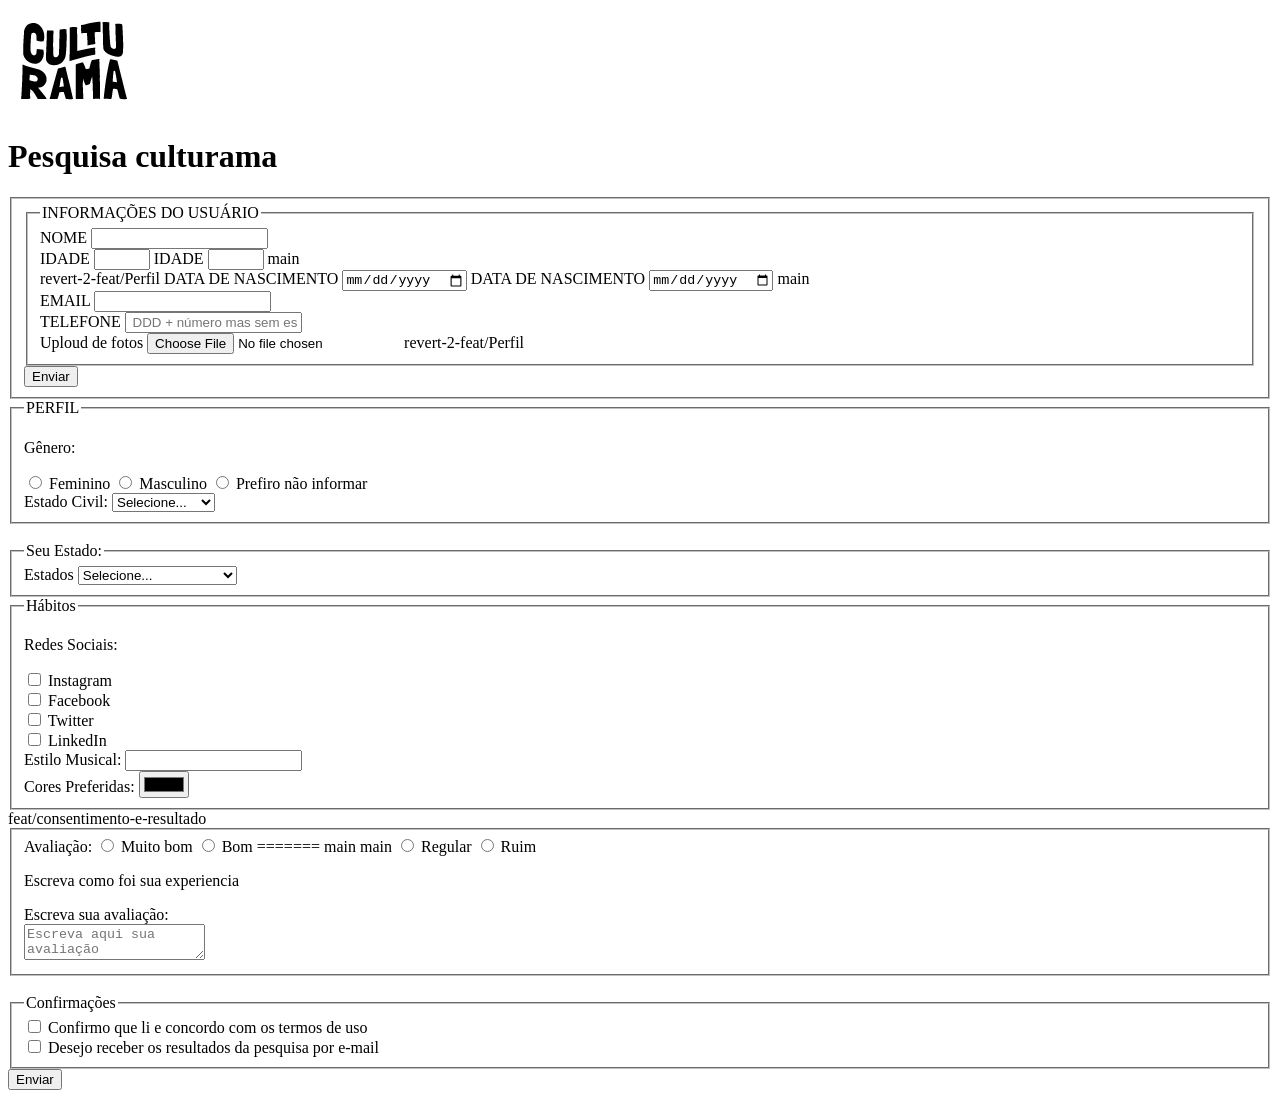
==== index.html @ 250d1142 "adicinado a logo no site" ====
<!DOCTYPE html>
<html lang="pt-br">
<head>
    <meta charset="UTF-8">
    <meta name="viewport" content="width=device-width, initial-scale=1.0">
    <title>culturama</title>
    <link rel="icon" type="image/x-icon" href="culturama-favico.png">
</head>
<body>

    <header>
        <img src="img/logo-culturama.png" alt="Logo do site culturama" >
        <h1>Pesquisa culturama</h1>
        
    </header>
    <section>

         <fieldset>
        
        <form action="" method="get"> 
        <fieldset> 

            <legend> INFORMAÇÕES DO USUÁRIO</legend>
        <form action="" method="get">
            <label for="userName">NOME</label>
            <input type="text" id="userName" name="userName" required>
    
            <!-- Campo de idade media de usuários do site  -->
<br>      
         <label for="userAge">IDADE</label>
         <input type="number"   name="userAge" required min="12" max="100">

           
         <label for="Age">IDADE</label>
         <input type="number"  id="Age" name="userAge" required min="12" max="100">
 main
         
<!-- 
           Campo de ano que os usuários nasceu -->
<br>
 revert-2-feat/Perfil
           <label for="birthDate">DATA DE NASCIMENTO</label>
           <input type="date" name="birthDate" required min="1900" max="2024">
<!-- 
           campo de email do usuário -->

           <label for="Date">DATA DE NASCIMENTO</label>
           <input type="date" id="Date"name="birthDate" required min="1900" max="2024">

           
 main
<br>
            <label for="Email">EMAIL</label>
            <input type="email" id="Email" name="userEmail" required>

            <!-- campo de telefone do usuário -->
<br>
             <label for="Phone">TELEFONE</label>
             <input type="tel" id="Phone" name="userPhoneNumber" required pattern="[0-9]{11}" placeholder=" DDD + número mas sem espaço e sem hífen">

             <!-- campo para receber arquivos "imagens" do usuário -->
<br>
              <label for="Image">Uploud de fotos</label>
              <input type="file" id="Image" accept="image/*" name="userImage">

revert-2-feat/Perfil
<br>            </fieldset> 
              <button type="submit">Enviar</button>

<br>           

</fieldset>


    <fieldset>

    <legend>PERFIL</legend>

    <p>Gênero:</p>
    <input type="radio" id="feminino" name="userGender" value="feminino">
    <label for="feminino">Feminino</label>
    
    <input type="radio" id="masculino"name="userGender" value="masculino">
    <label for="masculino" >Masculino</label>

     <input type="radio" id="notiformd"name="userGender" value="notiformd">
    <label for="notiformd">Prefiro não informar</label>
    <br>
    
    <label for="maritalStatus">Estado Civil:</label>
    <select id="maritalStatus" name="maritalStatus">
        <option value="notinfomad">Selecione...</option>
        <option value="casado">Casado</option>
        <option value="solteiro">Solteiro</option>
        <option value="divorciado">Divorciado</option>
        <option value="União estavél ">União estável</option>
    </select> 
    </fieldset>
<br>
<fieldset>  
    <legend>Seu Estado:</legend>
    <label for="states" id="states">Estados</label>
<select name="states" id="states" required>
<option value="notinfomad">Selecione...</option>
<option value="AC">AC,Acre</option>       
<option value="AL">AL,Alagoas</option>      
<option value="AP">AP,Amapá</option>      
<option value="AM">AM,Amazonas</option>      
<option value="BA">BA,Bahia</option>      
<option value="CE">CE,Ceará</option>      
<option value="DF">DF,Distrito Federal</option>       
<option value="ES">ES,Espirito Santo</option>      
<option value="GO">GO,Goiás</option>       
<option value="MA">MA,Maranhão</option>       
<option value="MS">MS,Mato GrossoDoSul</option>       
<option value="MT">MT,Mato Grosso</option>       
<option value="MG">MG,Minas Gerais</option>       
<option value="PA">PA,Pará</option>     
<option value="PB">PB,Paraíba</option>       
<option value="PR">PR,Paraná</option>       
<option value="PE">PE,Pernambuco</option>       
<option value="RJ">RJ,Rio De Janeiro</option>      
<option value="RS">RS,Rio Grande DoSul</option>       
<option value="RO">RO,Rondônia</option>       
<option value="RR">RR,Roraima</option>       
<option value="SC">SC,Santa Catarina</option>       
<option value="SP">SP,São Paulo</option>       
<option value="SE">SE,Sergipe</option>       
<option value="TO">TO,Tocantins</option>  
</select>     
</fieldset>

<fieldset>
    <legend>Hábitos</legend>
    <p>Redes Sociais:</p>
    <input type="checkbox" id="instagram"name="userInstagram" value="instagram">
    <label for="instagram">Instagram</label>
    <br>
     <input type="checkbox" id="facebook"name="userFacebook" value="facebook">
    <label for="facebook">Facebook</label>
    <br>
     <input type="checkbox"id="twitter" name="userTwitter" value="twitter">
    <label for="twitter">Twitter</label> 
    <br>
     <input type="checkbox" id="linkedin"name="userLinkedIn" value="linkedin">
    <label for="linkedin">LinkedIn</label>
    <br>
    <label for="musicStyle" >Estilo Musical:</label>
    <input list="styletypes" type="text" id="musicStyle" name="UserMusicStyle">
    <datalist id="styletypes">
        <option value="Rock">
        <option value="Pop">
        <option value="Sertanejo">
        <option value="Funk">
        <option value="Pagode">
        <option value="Forró">
        <option value="MPB">
    </datalist>
            <br>
            <label for="FavoriteColors">Cores Preferidas:</label>
            <input type="color" id="FavoriteColors" name="UserFavoriteColors" >
</fieldset> feat/consentimento-e-resultado
<fieldset>
    <label for="comments" name="userComments" value="comments">Avaliação:</label>
    <input type="radio" id="comments" name="userComments" value="muito_bom">

    <label for="comments">Muito bom</label>
    <input type="radio" id="commentsBom" name="userComments" value="bom">
    <label for="commentsBom">Bom</label>
=======
main
 main

    <input type="radio" id="commentsRegular" name="userComments" value="regular">
    <label for="commentsRegular">Regular</label>

    <input type="radio" id="commentsRuim" name="userComments" value="ruim">
    <label for="commentsRuim">Ruim</label>
    <br> 
        <p>Escreva como foi sua experiencia</legend></p> 
    <label for="commentsText">Escreva sua avaliação:</label>
    <br>
    <textarea id="commentsText" name="userCommentsText"placeholder="Escreva aqui sua avaliação"></textarea>
</fieldset>
<br>
<fieldset>
    <legend>Confirmações</legend>
    <input type="checkbox" id="confirmTerm" name="userLGPD" value="accepted" required>
    <label for="confirmTerm">Confirmo que li e concordo com os termos de uso</label>
    <br>
    <input type="checkbox" id="Getresult" name="UserGetresult" value="accepted">
    <label for="Getresult">Desejo receber os resultados da pesquisa por e-mail</label>
</fieldset>
<button type="submit">Enviar</button>
        </form>
       
    </section>
</body>
</html>
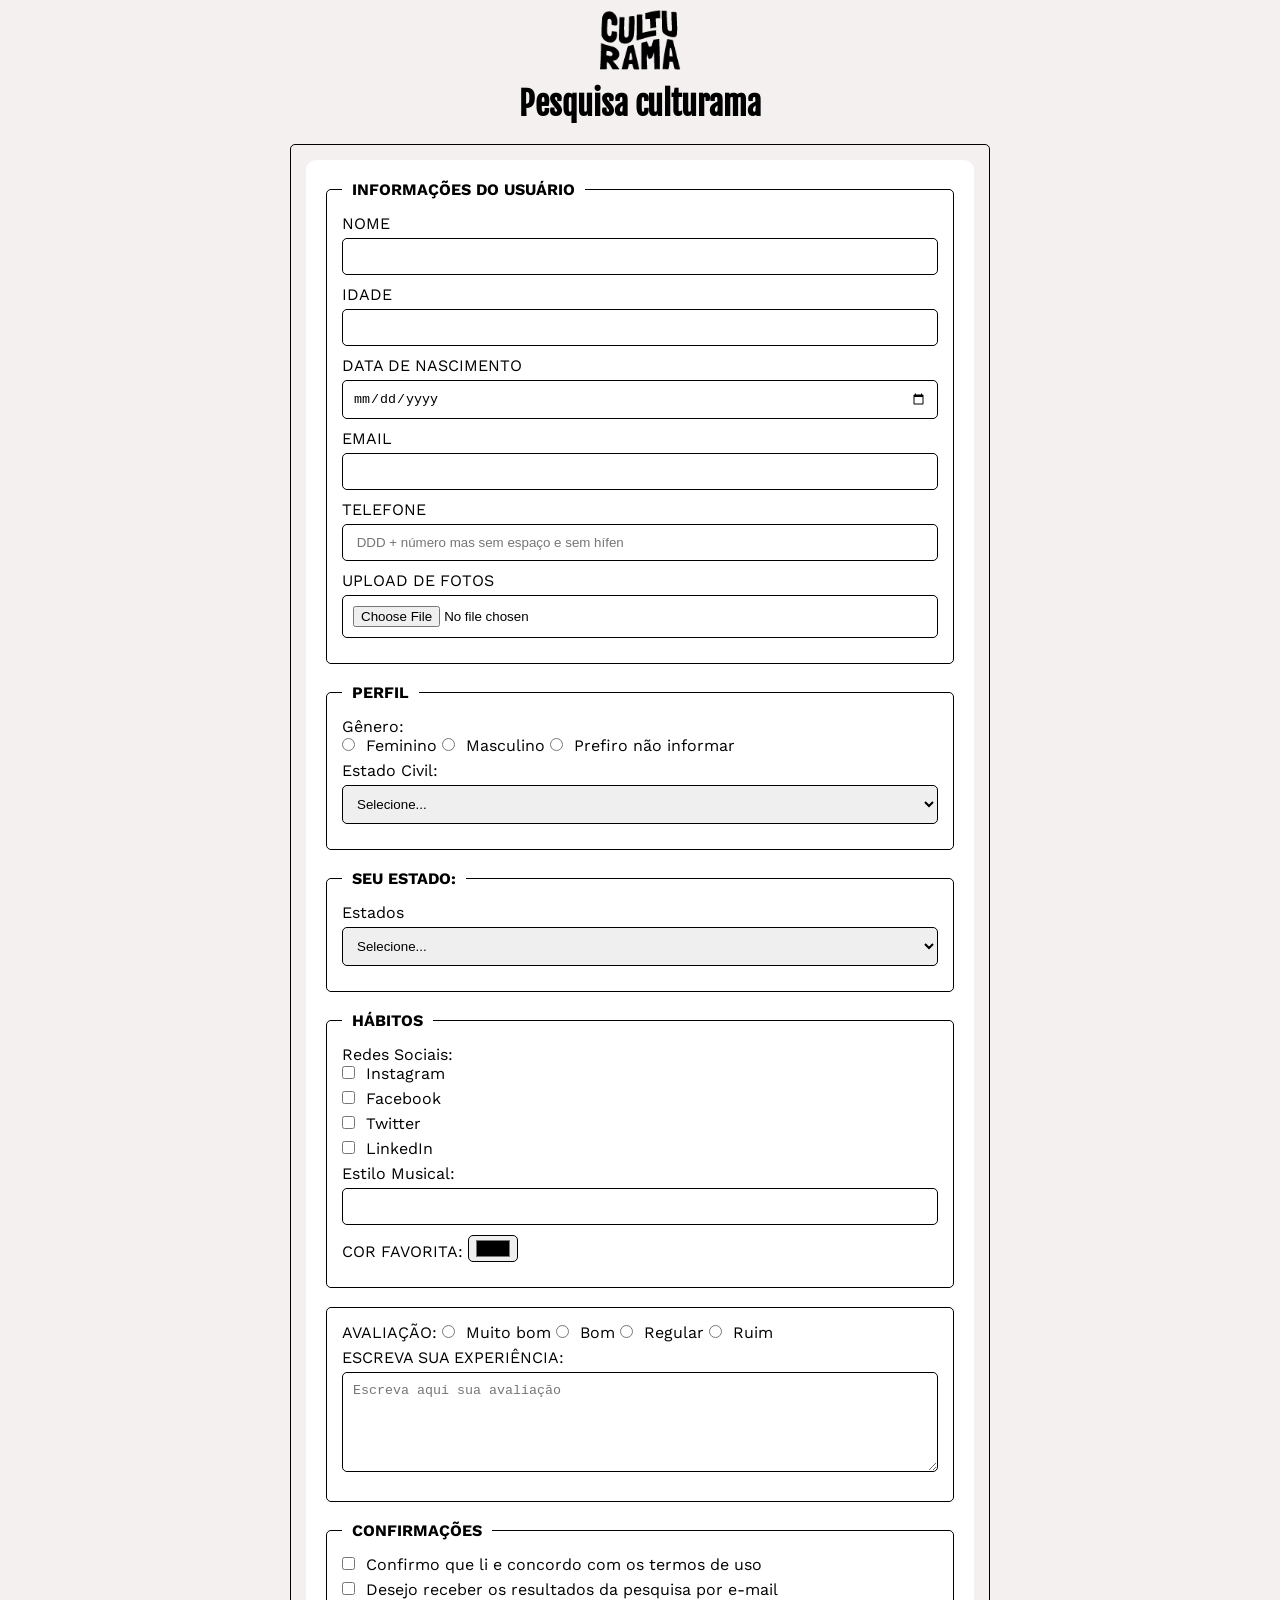
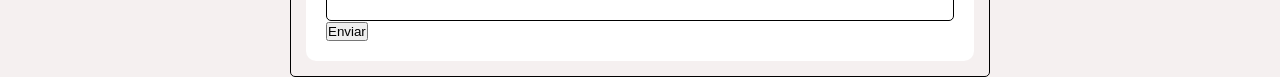
==== commit 3de063b5: "atualizando css" ====
--- a/index.html
+++ b/index.html
@@ -4,10 +4,15 @@
     <meta charset="UTF-8">
     <meta name="viewport" content="width=device-width, initial-scale=1.0">
     <title>culturama</title>
+    <link rel="stylesheet" href="css/style.css">
     <link rel="icon" type="image/x-icon" href="culturama-favico.png">
+    <link rel="preconnect" href="https://fonts.googleapis.com">
+    <link rel="preconnect" href="https://fonts.gstatic.com" crossorigin>
+    <link href="https://fonts.googleapis.com/css2?family=Fjalla+One&family=Work+Sans&display=swap" rel="stylesheet">
 </head>
 <body>
 
+<main>
     <header>
         <img src="img/logo-culturama.png" alt="Logo do site culturama" >
         <h1>Pesquisa culturama</h1>
@@ -21,7 +26,6 @@
         <fieldset> 
 
             <legend> INFORMAÇÕES DO USUÁRIO</legend>
-        <form action="" method="get">
             <label for="userName">NOME</label>
             <input type="text" id="userName" name="userName" required>
     
@@ -30,25 +34,11 @@
          <label for="userAge">IDADE</label>
          <input type="number"   name="userAge" required min="12" max="100">
 
-           
-         <label for="Age">IDADE</label>
-         <input type="number"  id="Age" name="userAge" required min="12" max="100">
- main
-         
-<!-- 
-           Campo de ano que os usuários nasceu -->
 <br>
- revert-2-feat/Perfil
            <label for="birthDate">DATA DE NASCIMENTO</label>
            <input type="date" name="birthDate" required min="1900" max="2024">
-<!-- 
-           campo de email do usuário -->
 
-           <label for="Date">DATA DE NASCIMENTO</label>
-           <input type="date" id="Date"name="birthDate" required min="1900" max="2024">
-
-           
- main
+ 
 <br>
             <label for="Email">EMAIL</label>
             <input type="email" id="Email" name="userEmail" required>
@@ -60,18 +50,10 @@
 
              <!-- campo para receber arquivos "imagens" do usuário -->
 <br>
-              <label for="Image">Uploud de fotos</label>
+              <label for="Image">UPLOAD DE FOTOS</label>
               <input type="file" id="Image" accept="image/*" name="userImage">
-
-revert-2-feat/Perfil
-<br>            </fieldset> 
-              <button type="submit">Enviar</button>
-
+       </fieldset> 
 <br>           
-
-</fieldset>
-
-
     <fieldset>
 
     <legend>PERFIL</legend>
@@ -98,7 +80,7 @@
     </fieldset>
 <br>
 <fieldset>  
-    <legend>Seu Estado:</legend>
+    <legend>SEU ESTADO:</legend>
     <label for="states" id="states">Estados</label>
 <select name="states" id="states" required>
 <option value="notinfomad">Selecione...</option>
@@ -129,9 +111,9 @@
 <option value="TO">TO,Tocantins</option>  
 </select>     
 </fieldset>
-
+<br>
 <fieldset>
-    <legend>Hábitos</legend>
+    <legend>HÁBITOS</legend>
     <p>Redes Sociais:</p>
     <input type="checkbox" id="instagram"name="userInstagram" value="instagram">
     <label for="instagram">Instagram</label>
@@ -157,19 +139,17 @@
         <option value="MPB">
     </datalist>
             <br>
-            <label for="FavoriteColors">Cores Preferidas:</label>
+            <label for="FavoriteColors">COR FAVORITA:</label>
             <input type="color" id="FavoriteColors" name="UserFavoriteColors" >
-</fieldset> feat/consentimento-e-resultado
+</fieldset> 
+<br>
 <fieldset>
-    <label for="comments" name="userComments" value="comments">Avaliação:</label>
+    <label for="comments" name="userComments" value="comments">AVALIAÇÃO:</label>
     <input type="radio" id="comments" name="userComments" value="muito_bom">
 
     <label for="comments">Muito bom</label>
     <input type="radio" id="commentsBom" name="userComments" value="bom">
     <label for="commentsBom">Bom</label>
-=======
-main
- main
 
     <input type="radio" id="commentsRegular" name="userComments" value="regular">
     <label for="commentsRegular">Regular</label>
@@ -177,14 +157,14 @@
     <input type="radio" id="commentsRuim" name="userComments" value="ruim">
     <label for="commentsRuim">Ruim</label>
     <br> 
-        <p>Escreva como foi sua experiencia</legend></p> 
-    <label for="commentsText">Escreva sua avaliação:</label>
+       
+    <label for="commentsText">ESCREVA SUA EXPERIÊNCIA:</label>
     <br>
     <textarea id="commentsText" name="userCommentsText"placeholder="Escreva aqui sua avaliação"></textarea>
 </fieldset>
 <br>
 <fieldset>
-    <legend>Confirmações</legend>
+    <legend>CONFIRMAÇÕES</legend>
     <input type="checkbox" id="confirmTerm" name="userLGPD" value="accepted" required>
     <label for="confirmTerm">Confirmo que li e concordo com os termos de uso</label>
     <br>
@@ -192,8 +172,10 @@
     <label for="Getresult">Desejo receber os resultados da pesquisa por e-mail</label>
 </fieldset>
 <button type="submit">Enviar</button>
-        </form>
-       
+</form>
+
     </section>
+</main>
+
 </body>
 </html>
--- a/css/style.css
+++ b/css/style.css
@@ -0,0 +1,63 @@
+* {
+    
+    margin: 0;
+    padding: 0;
+    box-sizing: border-box;
+} 
+
+body{
+    background-color: #f5f0f0;
+    font-family:"Work Sans", sans-serif;
+}
+main{
+    width: 100%;
+    max-width: 700px;
+    margin: 0 auto;
+}
+header{
+    text-align: center;
+    margin-bottom: 20px;
+}
+img{
+    width: 100px;
+}
+h1 {
+    font-family: "Fjalla One", sans-serif;
+}
+form{
+    background-color: #ffffff;
+    padding: 20px;
+    border-radius: 10px;
+}
+fieldset{
+    padding:15px;
+    border: 1px solid #000000;
+    border-radius: 5px;
+}
+legend{
+    font-weight: bold;
+    padding: 0 10px;
+}
+label{
+    display: inline-block;
+    margin-bottom:5px;
+}
+input,select, textarea{
+    width: 100%;
+    padding: 10px;
+    margin-bottom: 10px;
+    border: 1px solid #000000;
+    border-radius: 5px;
+}
+textarea{
+    min-height: 100px;
+}
+input[type="radio"], input[type="checkbox"]{
+    width: auto;
+    margin-right: 6px;
+}
+input[type="color"]{
+    width: 50px;
+    padding: 0 5px;
+  
+}
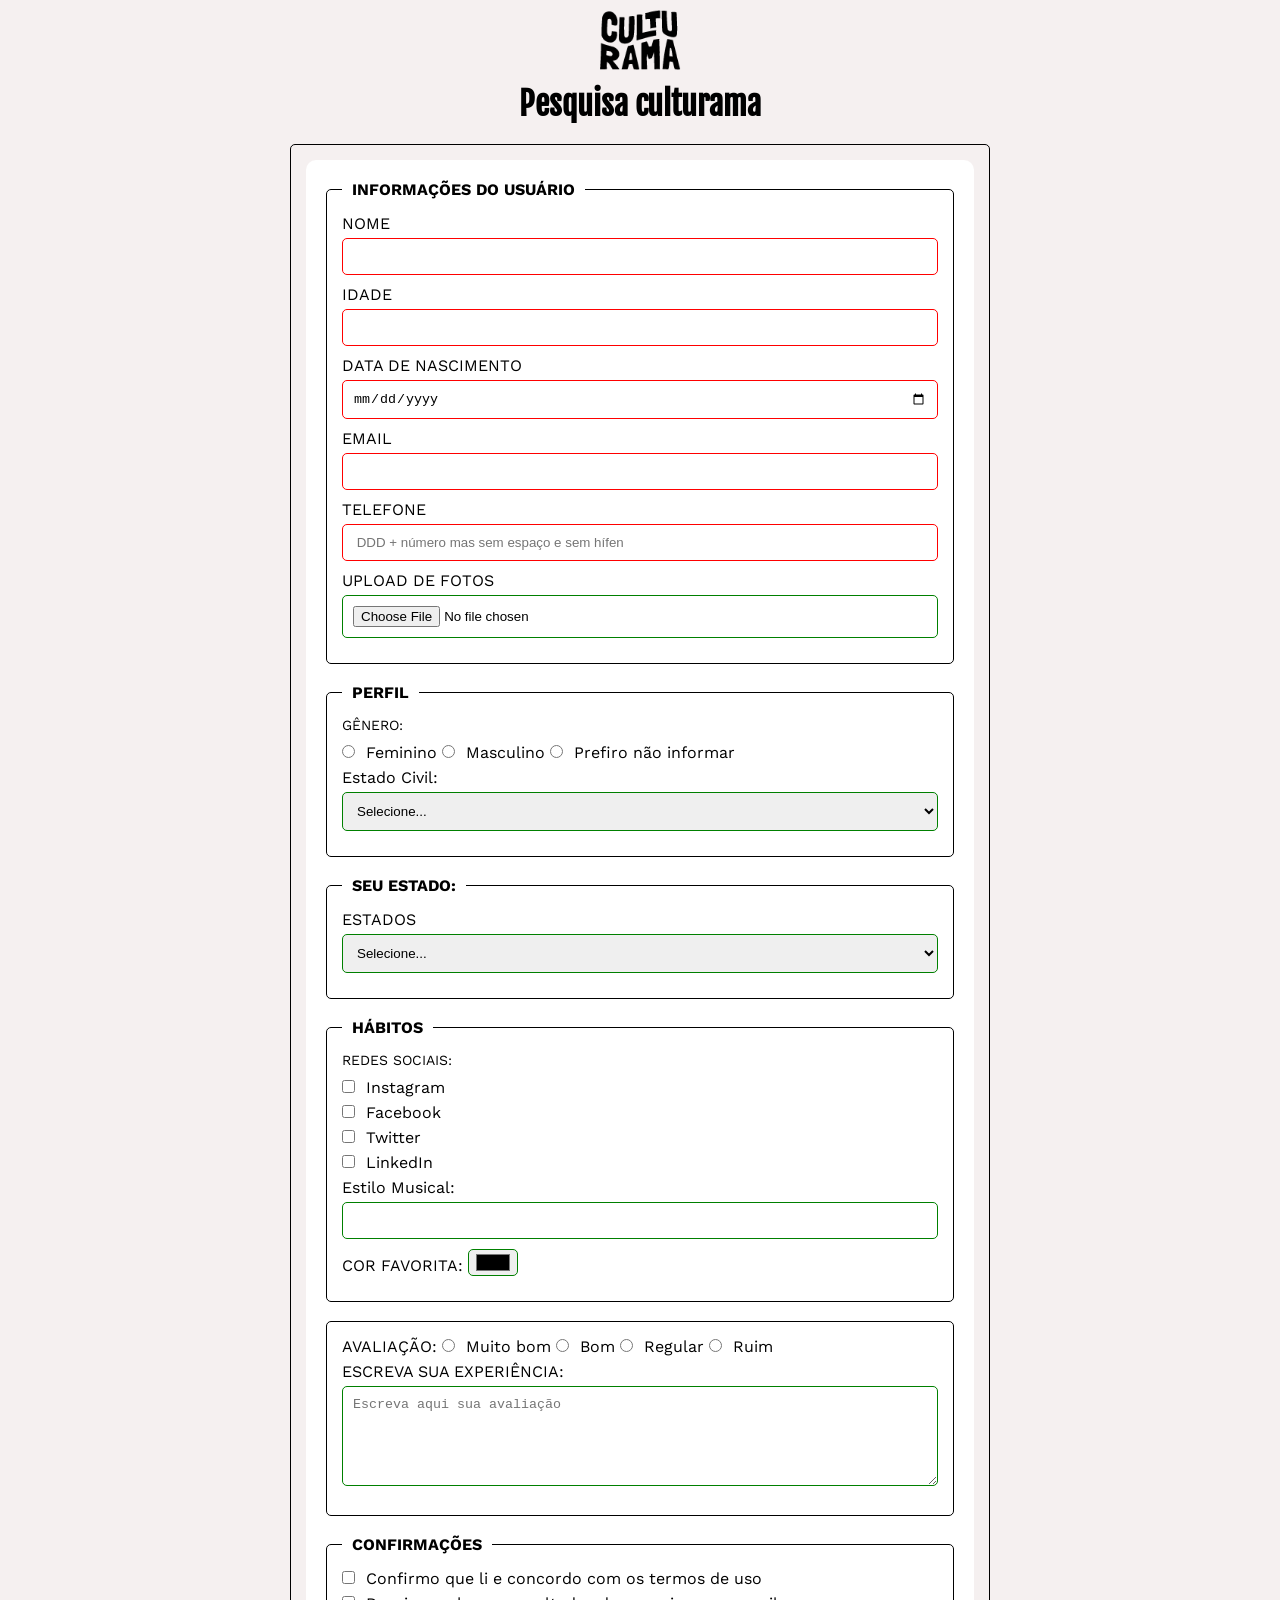
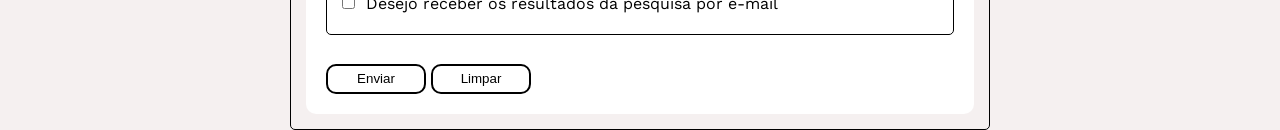
==== commit 2221c02d: "atualizados os estilos de botoes e caixa de conversa" ====
--- a/index.html
+++ b/index.html
@@ -38,7 +38,6 @@
            <label for="birthDate">DATA DE NASCIMENTO</label>
            <input type="date" name="birthDate" required min="1900" max="2024">
 
- 
 <br>
             <label for="Email">EMAIL</label>
             <input type="email" id="Email" name="userEmail" required>
@@ -58,7 +57,7 @@
 
     <legend>PERFIL</legend>
 
-    <p>Gênero:</p>
+    <p>GÊNERO:</p>
     <input type="radio" id="feminino" name="userGender" value="feminino">
     <label for="feminino">Feminino</label>
     
@@ -81,7 +80,7 @@
 <br>
 <fieldset>  
     <legend>SEU ESTADO:</legend>
-    <label for="states" id="states">Estados</label>
+    <label for="states" id="states">ESTADOS</label>
 <select name="states" id="states" required>
 <option value="notinfomad">Selecione...</option>
 <option value="AC">AC,Acre</option>       
@@ -114,7 +113,7 @@
 <br>
 <fieldset>
     <legend>HÁBITOS</legend>
-    <p>Redes Sociais:</p>
+    <p> REDES SOCIAIS:</p>
     <input type="checkbox" id="instagram"name="userInstagram" value="instagram">
     <label for="instagram">Instagram</label>
     <br>
@@ -171,7 +170,8 @@
     <input type="checkbox" id="Getresult" name="UserGetresult" value="accepted">
     <label for="Getresult">Desejo receber os resultados da pesquisa por e-mail</label>
 </fieldset>
-<button type="submit">Enviar</button>
+<br>
+<button type="submit">Enviar</button> <button type="reset">Limpar</button>
 </form>
 
     </section>
--- a/css/style.css
+++ b/css/style.css
@@ -29,6 +29,22 @@
     padding: 20px;
     border-radius: 10px;
 }
+button{ 
+    width:100px;
+    height: 30px;
+    margin-top: 10px;
+    background-color: #ffffff;
+    border: 2px solid #000000;
+    border-radius: 10px;
+    cursor:pointer;
+}
+button[type="submit"]:hover{
+    background-color: #5515de;
+    color: #ffffff;
+}
+button[type="reset"]:hover{
+    background-color: #f2230c;
+    color: #ffffff;  }
 fieldset{
     padding:15px;
     border: 1px solid #000000;
@@ -60,4 +76,14 @@
     width: 50px;
     padding: 0 5px;
   
-}+} 
+input:invalid, select:invalid, textarea:invalid{
+    border-color: red;
+}
+input:valid, select:valid, textarea:valid{
+    border-color: green;  
+} 
+p{
+    margin-bottom: 10px;
+    font-size: 14px;
+}
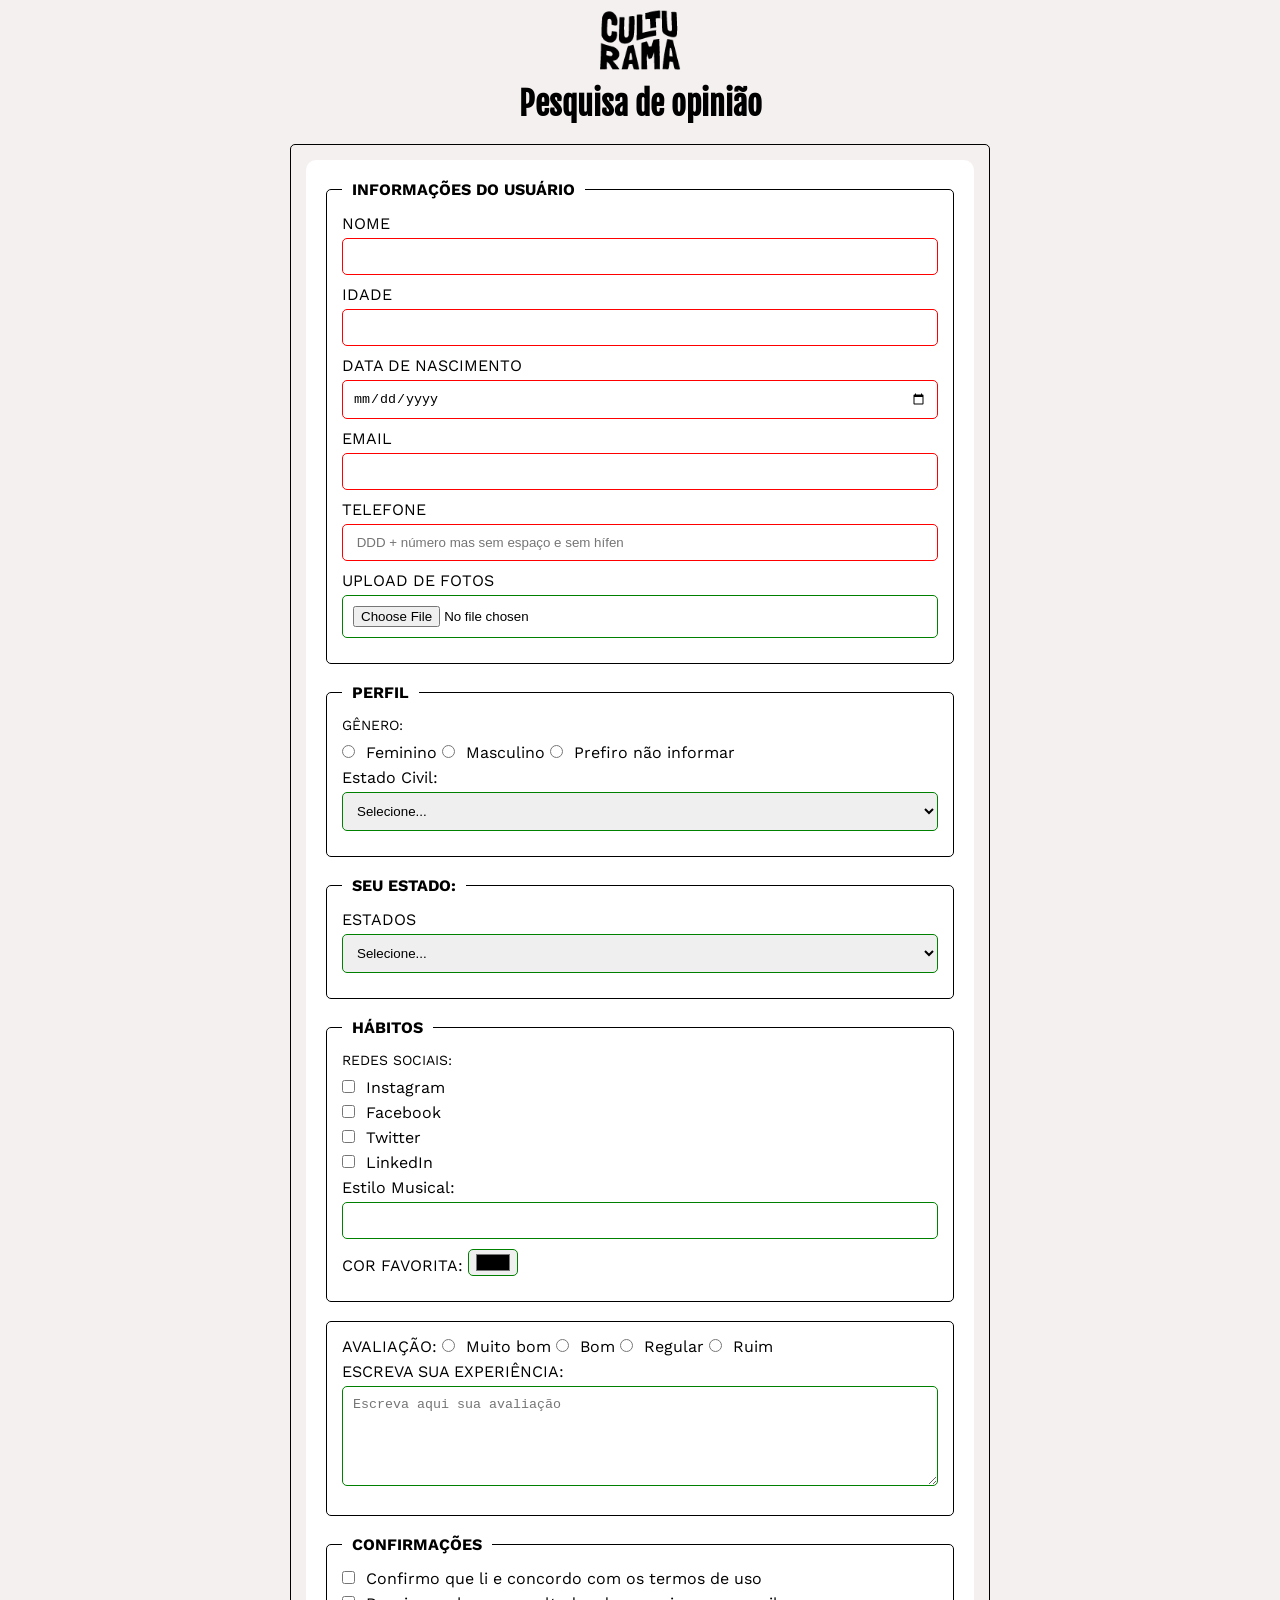
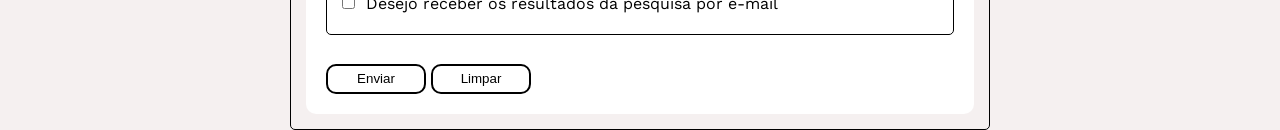
==== commit af35d591: "feito a pagina de sucesso" ====
--- a/index.html
+++ b/index.html
@@ -15,14 +15,14 @@
 <main>
     <header>
         <img src="img/logo-culturama.png" alt="Logo do site culturama" >
-        <h1>Pesquisa culturama</h1>
+        <h1>Pesquisa de opinião</h1>
         
     </header>
     <section>
 
          <fieldset>
         
-        <form action="" method="get"> 
+        <form action="sucesso.html" method="get"> 
         <fieldset> 
 
             <legend> INFORMAÇÕES DO USUÁRIO</legend>
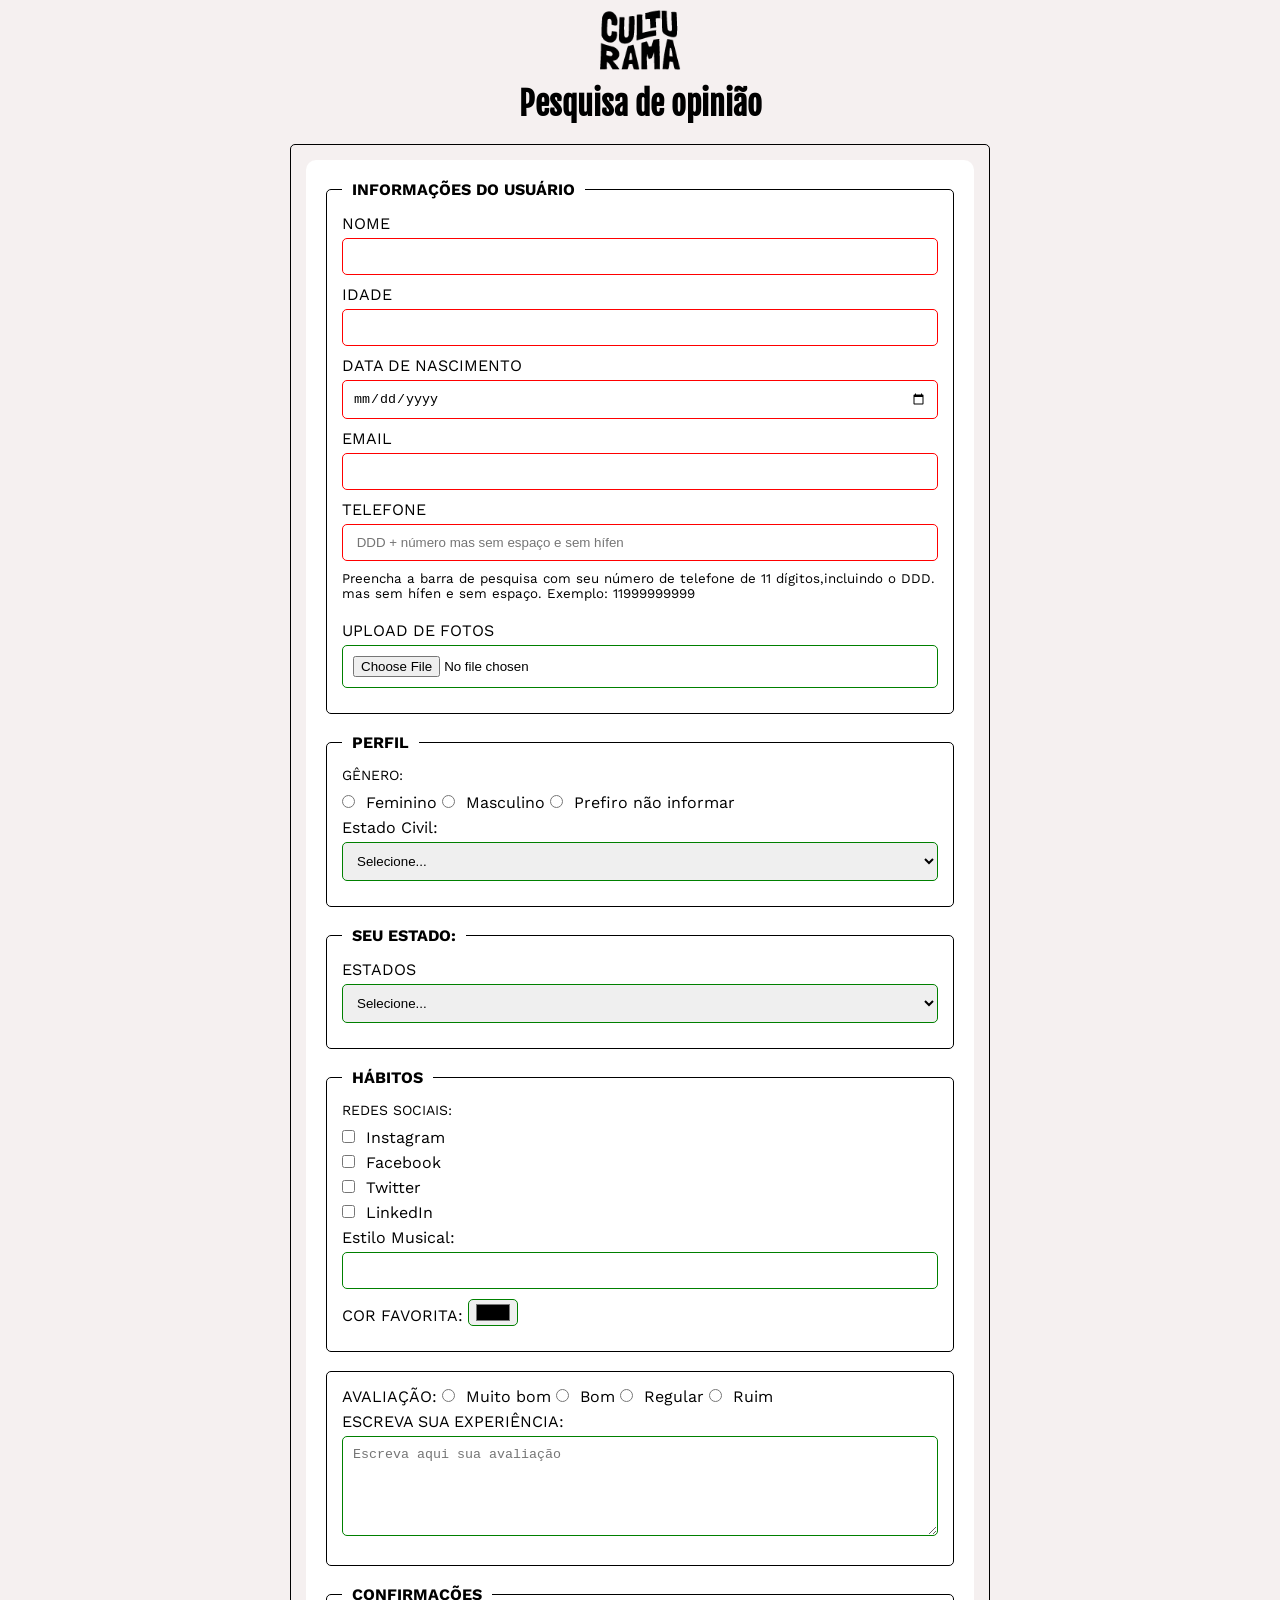
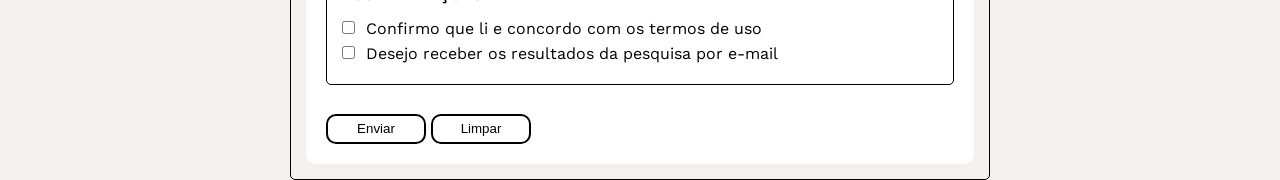
==== commit 21226cbc: "adicionado descricao para o numero de telefone" ====
--- a/index.html
+++ b/index.html
@@ -31,25 +31,29 @@
     
             <!-- Campo de idade media de usuários do site  -->
 <br>      
-         <label for="userAge">IDADE</label>
-         <input type="number"   name="userAge" required min="12" max="100">
+         <label for="userAge" alt="IDADE">IDADE</label>
+         <input type="number"   id="userAge" name="userAge" required min="12" max="100">
 
 <br>
-           <label for="birthDate">DATA DE NASCIMENTO</label>
-           <input type="date" name="birthDate" required min="1900" max="2024">
+           <label for="birthDate" alt="DATA DE NASCIMENTO">DATA DE NASCIMENTO</label>
+           <input type="date" id="birthDate" name="birthDate" required min="1900" max="2024">
 
 <br>
-            <label for="Email">EMAIL</label>
+            <label for="Email" alt="EMAIL">EMAIL</label>
             <input type="email" id="Email" name="userEmail" required>
 
             <!-- campo de telefone do usuário -->
 <br>
-             <label for="Phone">TELEFONE</label>
-             <input type="tel" id="Phone" name="userPhoneNumber" required pattern="[0-9]{11}" placeholder=" DDD + número mas sem espaço e sem hífen">
+             <label for="Phone" alt="TELEFONE">TELEFONE</label>
+             <input type="tel" id="Phone" name="userPhoneNumber" required pattern="[0-9]{11}" placeholder=" DDD + número mas sem espaço e sem hífen" aria-describedby="Phonehelp">
+             <small id="Phonehelp">Preencha a barra de pesquisa com seu número de telefone de 11 dígitos,incluindo o DDD. 
+             mas sem hífen e sem espaço. Exemplo: 11999999999</small>
+
+             </small>
 
              <!-- campo para receber arquivos "imagens" do usuário -->
 <br>
-              <label for="Image">UPLOAD DE FOTOS</label>
+              <label for="Image" alt="UPLOAD DE FOTOS">UPLOAD DE FOTOS</label>
               <input type="file" id="Image" accept="image/*" name="userImage">
        </fieldset> 
 <br>           
@@ -171,7 +175,7 @@
     <label for="Getresult">Desejo receber os resultados da pesquisa por e-mail</label>
 </fieldset>
 <br>
-<button type="submit">Enviar</button> <button type="reset">Limpar</button>
+<button aria-label="Enviar" type="submit" alt="Enviar">Enviar</button> <button aria-label="Limpar" type="reset" alt="Limpar">Limpar</button>
 </form>
 
     </section>
--- a/css/style.css
+++ b/css/style.css
@@ -54,6 +54,13 @@
     font-weight: bold;
     padding: 0 10px;
 }
+input[tel]{
+    margin-bottom: 0;
+}
+small{ 
+    display:inline-block;
+    margin-bottom:20px;
+}
 label{
     display: inline-block;
     margin-bottom:5px;
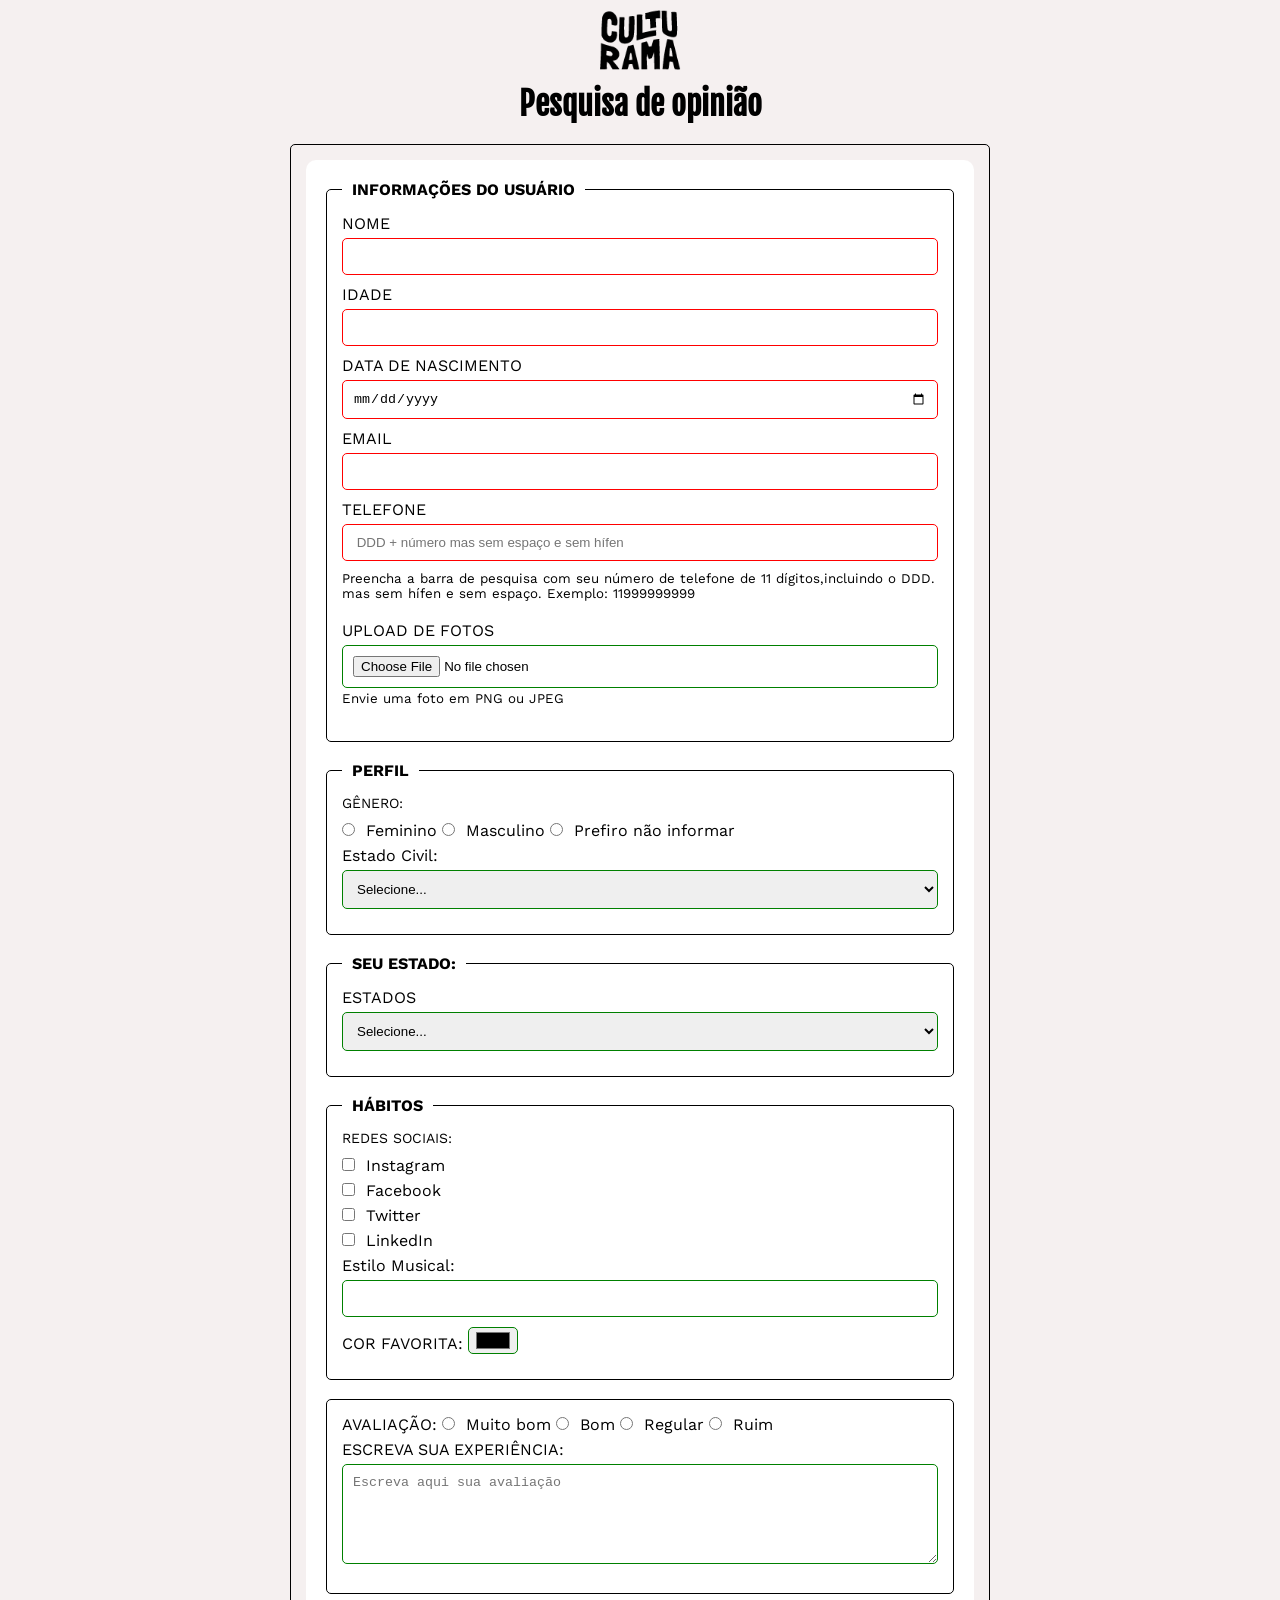
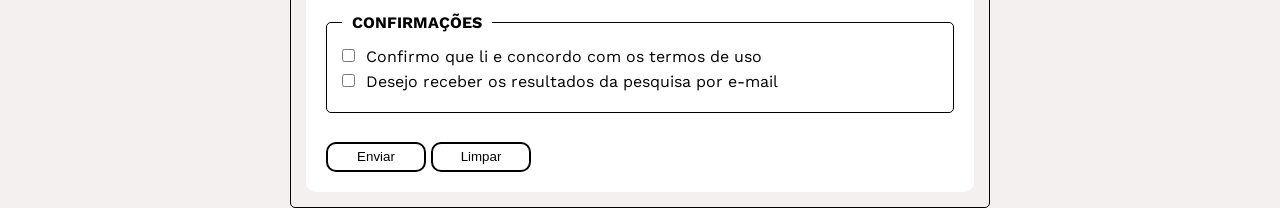
==== commit ac05b020: "acessibilidade do upload feita" ====
--- a/index.html
+++ b/index.html
@@ -54,7 +54,8 @@
              <!-- campo para receber arquivos "imagens" do usuário -->
 <br>
               <label for="Image" alt="UPLOAD DE FOTOS">UPLOAD DE FOTOS</label>
-              <input type="file" id="Image" accept="image/*" name="userImage">
+              <input type="file" id="Image" accept="image/*" name="userImage" aria-describedby="imageHelp">
+              <small id="imageHelp">Envie uma foto em PNG ou JPEG</small>
        </fieldset> 
 <br>           
     <fieldset>
--- a/css/style.css
+++ b/css/style.css
@@ -54,7 +54,7 @@
     font-weight: bold;
     padding: 0 10px;
 }
-input[tel]{
+input[tel], input[type="file"]{
     margin-bottom: 0;
 }
 small{ 
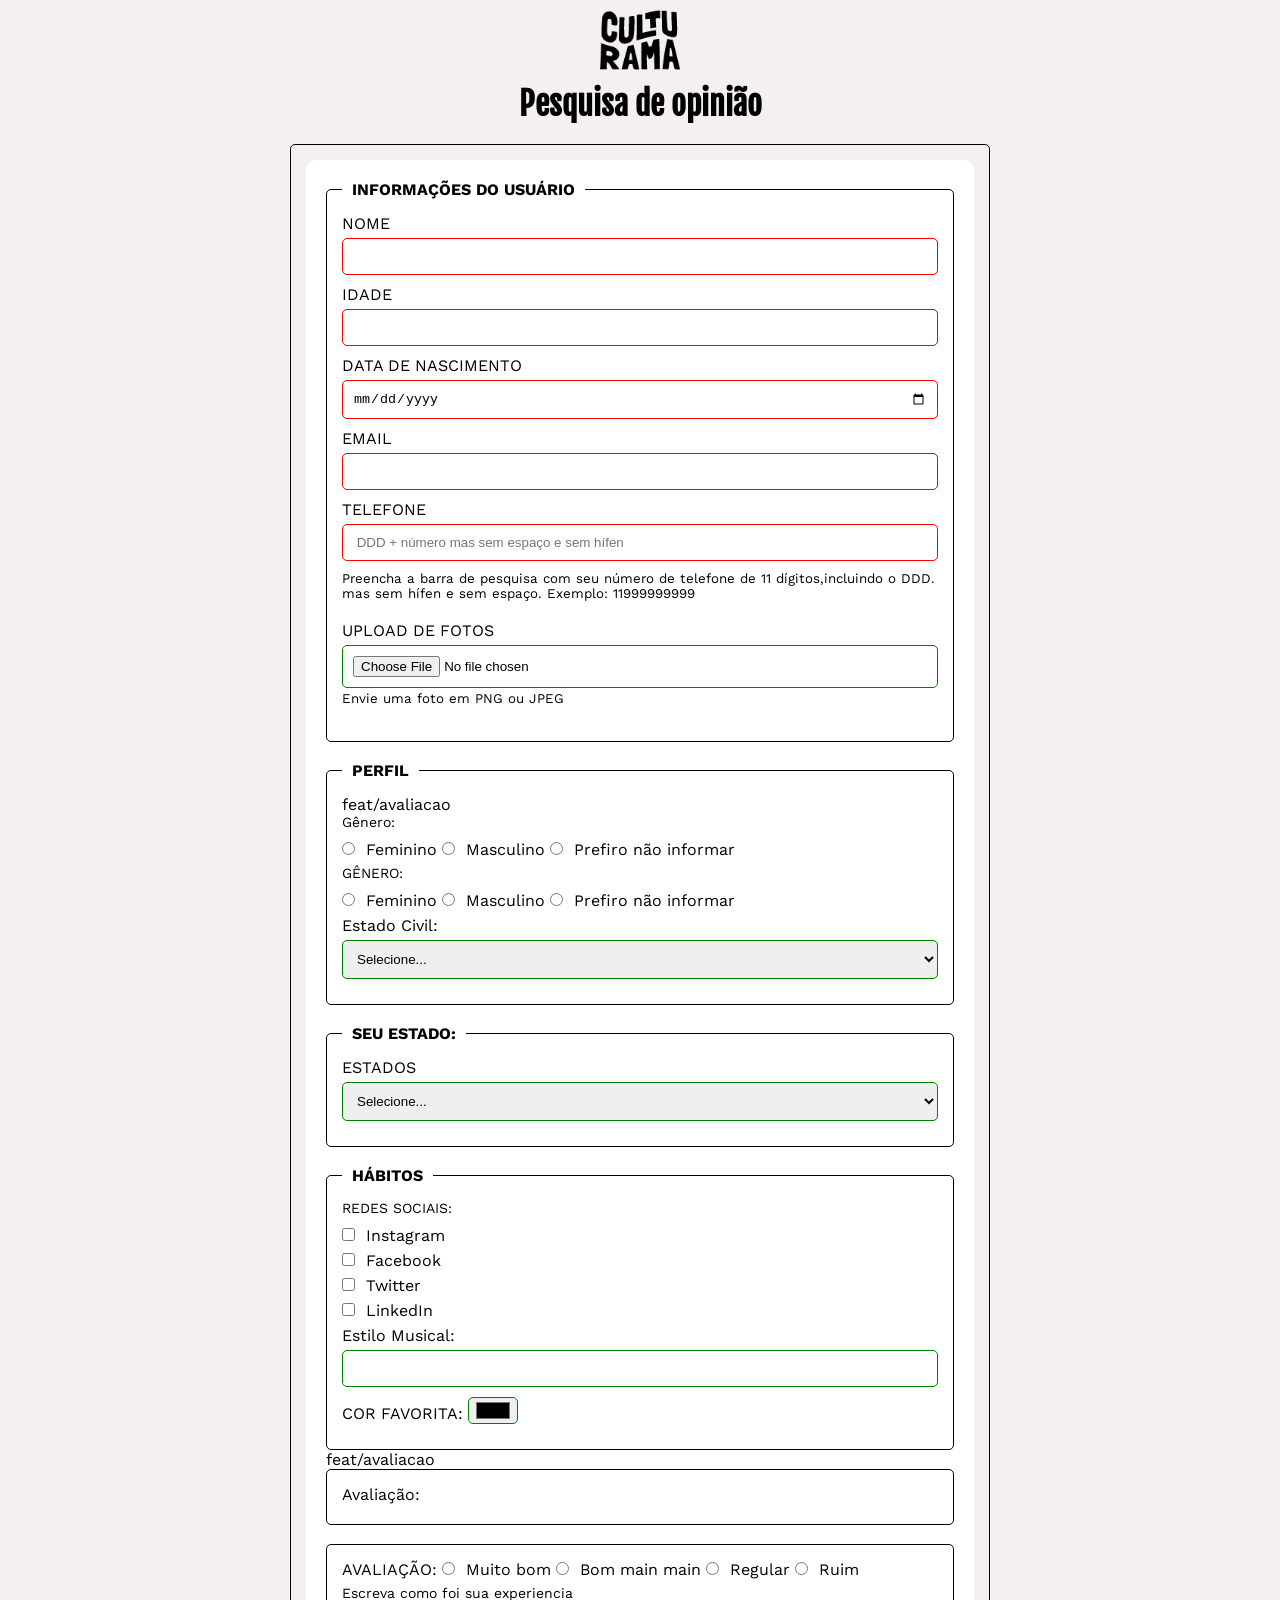
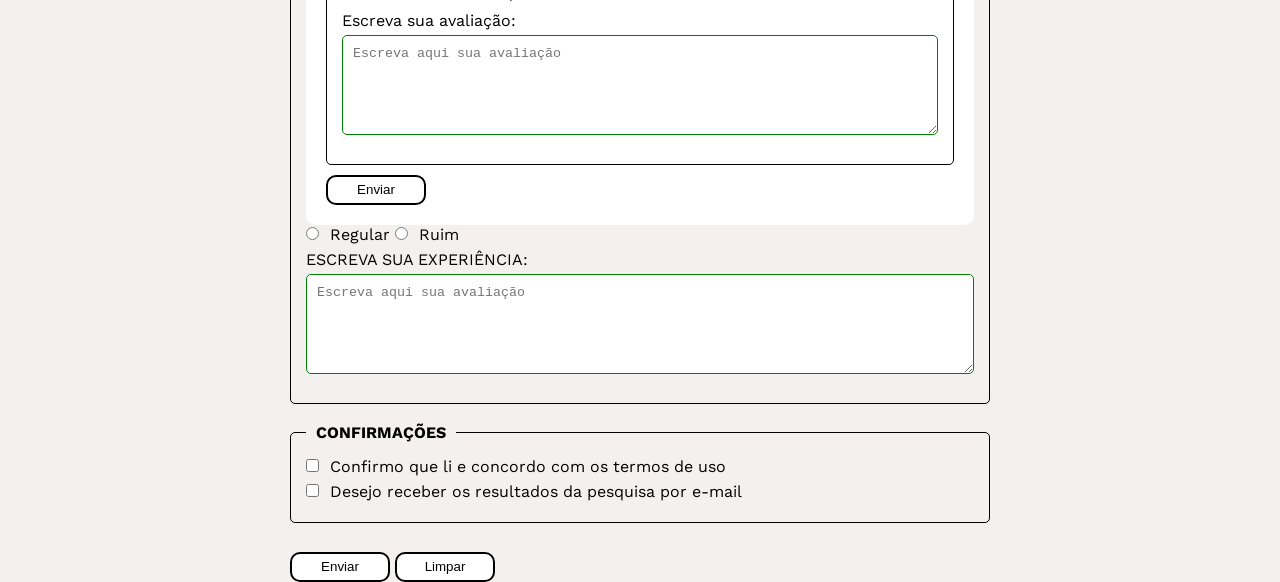
==== commit 31f6f5d7: "Merge branch 'main' into feat/avaliacao" ====
--- a/index.html
+++ b/index.html
@@ -62,6 +62,17 @@
 
     <legend>PERFIL</legend>
 
+    feat/avaliacao
+    <p>Gênero:</p>
+    <input type="radio" name="userGender" value="feminino">
+    <label for="feminino" id="feminino">Feminino</label>
+    
+    <input type="radio" name="userGender" value="masculino">
+    <label for="masculino" id="masculino">Masculino</label>
+
+    <input type="radio" name="userNotInform" value="notiformd">
+    <label for="notiformd" id="notiformd">Prefiro não informar</label>
+
     <p>GÊNERO:</p>
     <input type="radio" id="feminino" name="userGender" value="feminino">
     <label for="feminino">Feminino</label>
@@ -71,6 +82,7 @@
 
      <input type="radio" id="notiformd"name="userGender" value="notiformd">
     <label for="notiformd">Prefiro não informar</label>
+
     <br>
     
     <label for="maritalStatus">Estado Civil:</label>
@@ -145,22 +157,45 @@
             <br>
             <label for="FavoriteColors">COR FAVORITA:</label>
             <input type="color" id="FavoriteColors" name="UserFavoriteColors" >
+</fieldset>
+feat/avaliacao
+<fieldset>
+    <label for="comments" name="userComments" value="comments">Avaliação:</label>
+
 </fieldset> 
 <br>
 <fieldset>
     <label for="comments" name="userComments" value="comments">AVALIAÇÃO:</label>
+
     <input type="radio" id="comments" name="userComments" value="muito_bom">
 
     <label for="comments">Muito bom</label>
     <input type="radio" id="commentsBom" name="userComments" value="bom">
     <label for="commentsBom">Bom</label>
 
+main
+ main
+
     <input type="radio" id="commentsRegular" name="userComments" value="regular">
     <label for="commentsRegular">Regular</label>
 
     <input type="radio" id="commentsRuim" name="userComments" value="ruim">
     <label for="commentsRuim">Ruim</label>
     <br> 
+        <p>Escreva como foi sua experiencia</legend></p> 
+    <label for="commentsText">Escreva sua avaliação:</label>
+    <br>
+    <textarea id="commentsText" name="userCommentsText"placeholder="Escreva aqui sua avaliação"></textarea>
+</fieldset>
+<button type="submit">Enviar</button>
+        </form>
+
+    <input type="radio" id="commentsRegular" name="userComments" value="regular">
+    <label for="commentsRegular">Regular</label>
+
+    <input type="radio" id="commentsRuim" name="userComments" value="ruim">
+    <label for="commentsRuim">Ruim</label>
+    <br>
        
     <label for="commentsText">ESCREVA SUA EXPERIÊNCIA:</label>
     <br>
